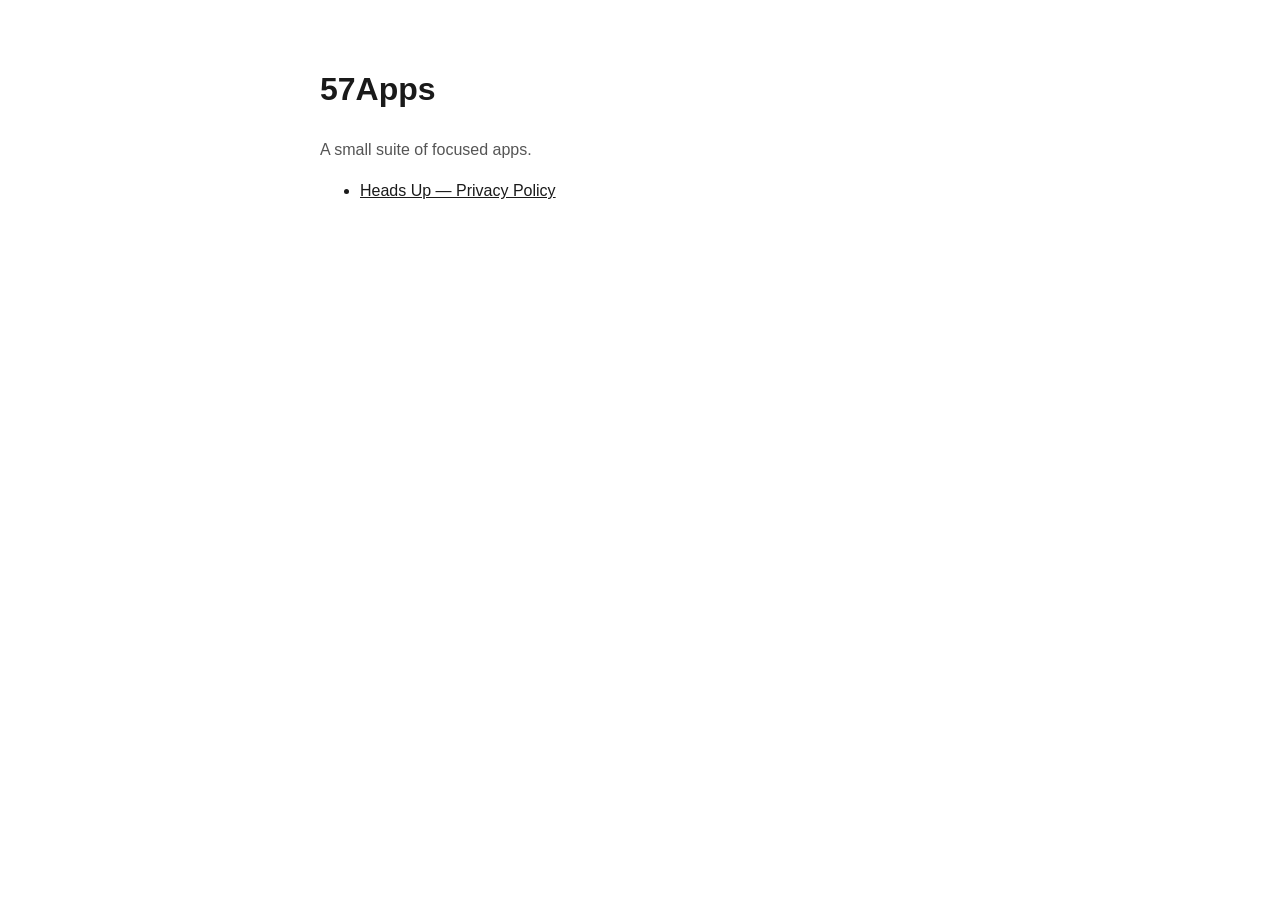
==== index.html @ acf3e6bf "Add 57Apps landing page and Heads Up privacy policy Static pages for GitHub Pages hosting: a landing" ====
<!doctype html>
<html lang="en">
<head>
<meta charset="utf-8">
<meta name="viewport" content="width=device-width, initial-scale=1">
<title>57Apps</title>
<style>
  :root { color-scheme: light dark; --bg:#fff; --fg:#1a1a1a; --muted:#555; }
  @media (prefers-color-scheme: dark) { :root { --bg:#14161a; --fg:#e8e8e8; --muted:#a0a0a0; } }
  body {
    background: var(--bg); color: var(--fg);
    font-family: -apple-system, BlinkMacSystemFont, "Segoe UI", Roboto, Helvetica, Arial, sans-serif;
    max-width: 640px; margin: 4rem auto; padding: 0 1.5rem; line-height: 1.6;
  }
  a { color: inherit; text-decoration: underline; }
  .muted { color: var(--muted); }
</style>
</head>
<body>
<h1>57Apps</h1>
<p class="muted">A small suite of focused apps.</p>
<ul>
  <li><a href="headsup/privacy-policy.html">Heads Up — Privacy Policy</a></li>
</ul>
</body>
</html>
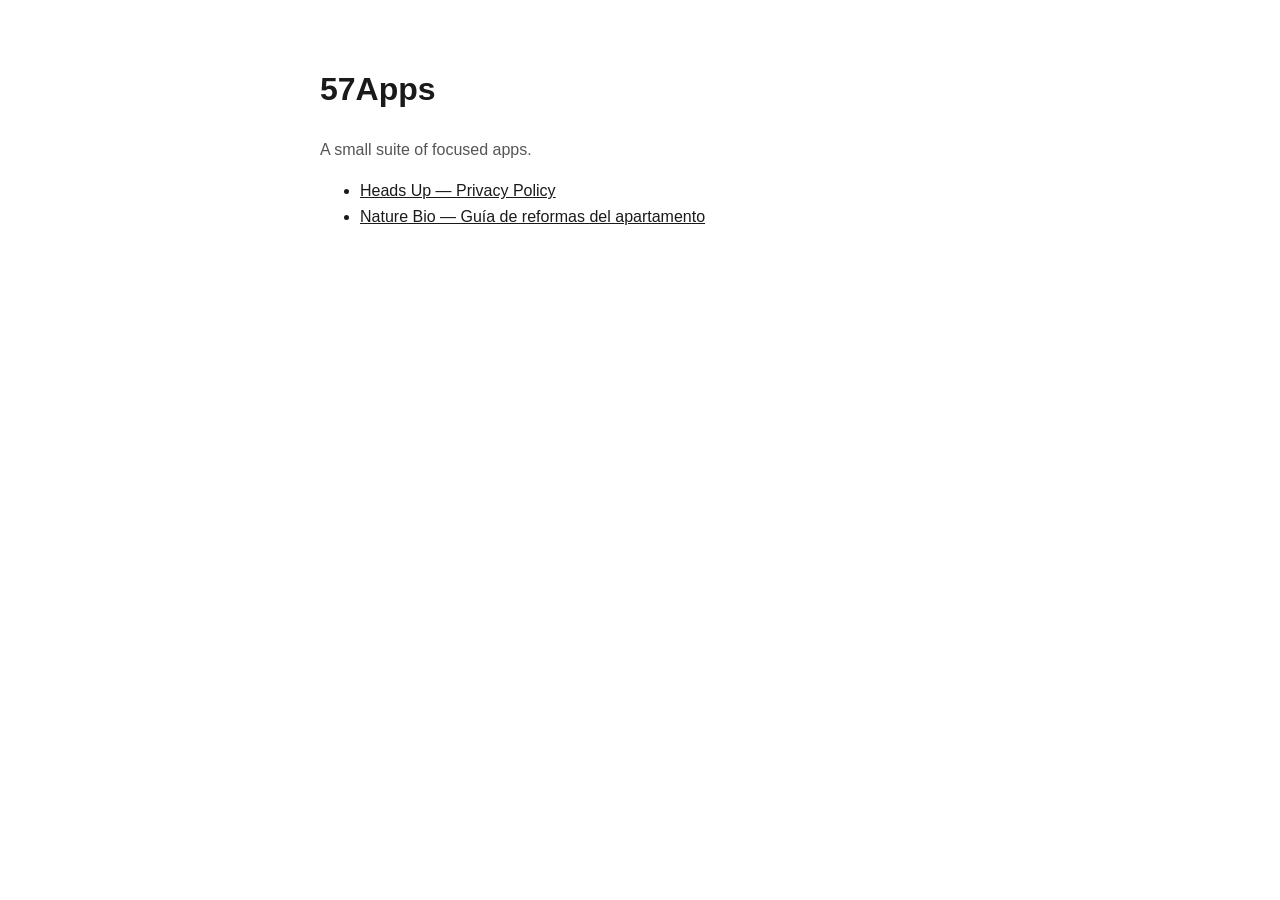
==== commit 636e7729: "Add Nature Bio reforms helper page Interactive guide to the Torre 4 reform price list, at /reformas-" ====
--- a/index.html
+++ b/index.html
@@ -21,6 +21,7 @@
 <p class="muted">A small suite of focused apps.</p>
 <ul>
   <li><a href="headsup/privacy-policy.html">Heads Up — Privacy Policy</a></li>
+  <li lang="es"><a href="reformas-nature-bio/">Nature Bio — Guía de reformas del apartamento</a></li>
 </ul>
 </body>
 </html>
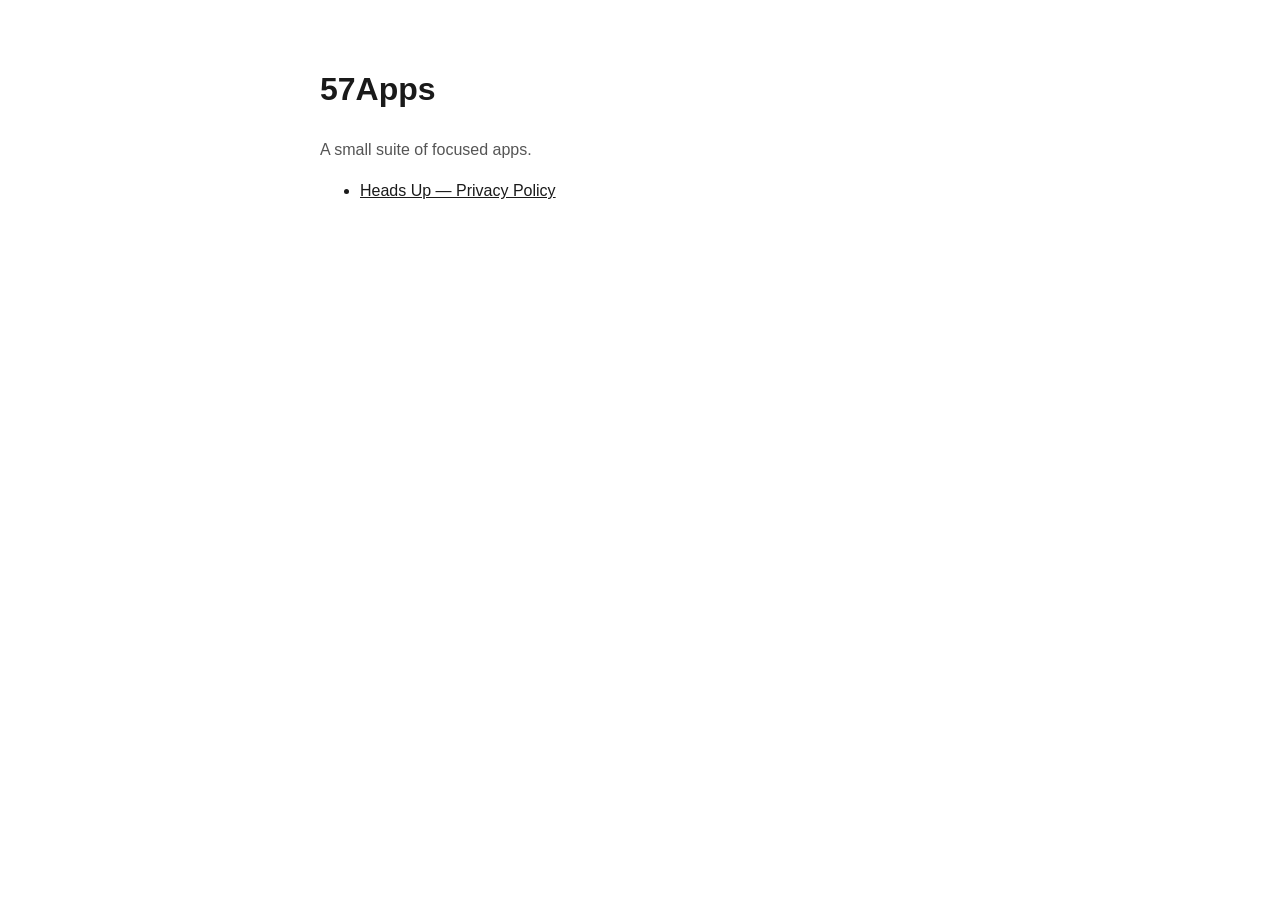
==== commit fb9f48d3: "Keep the reforms page out of search and off the landing The price list behind this page arrived by e" ====
--- a/index.html
+++ b/index.html
@@ -21,7 +21,6 @@
 <p class="muted">A small suite of focused apps.</p>
 <ul>
   <li><a href="headsup/privacy-policy.html">Heads Up — Privacy Policy</a></li>
-  <li lang="es"><a href="reformas-nature-bio/">Nature Bio — Guía de reformas del apartamento</a></li>
 </ul>
 </body>
 </html>
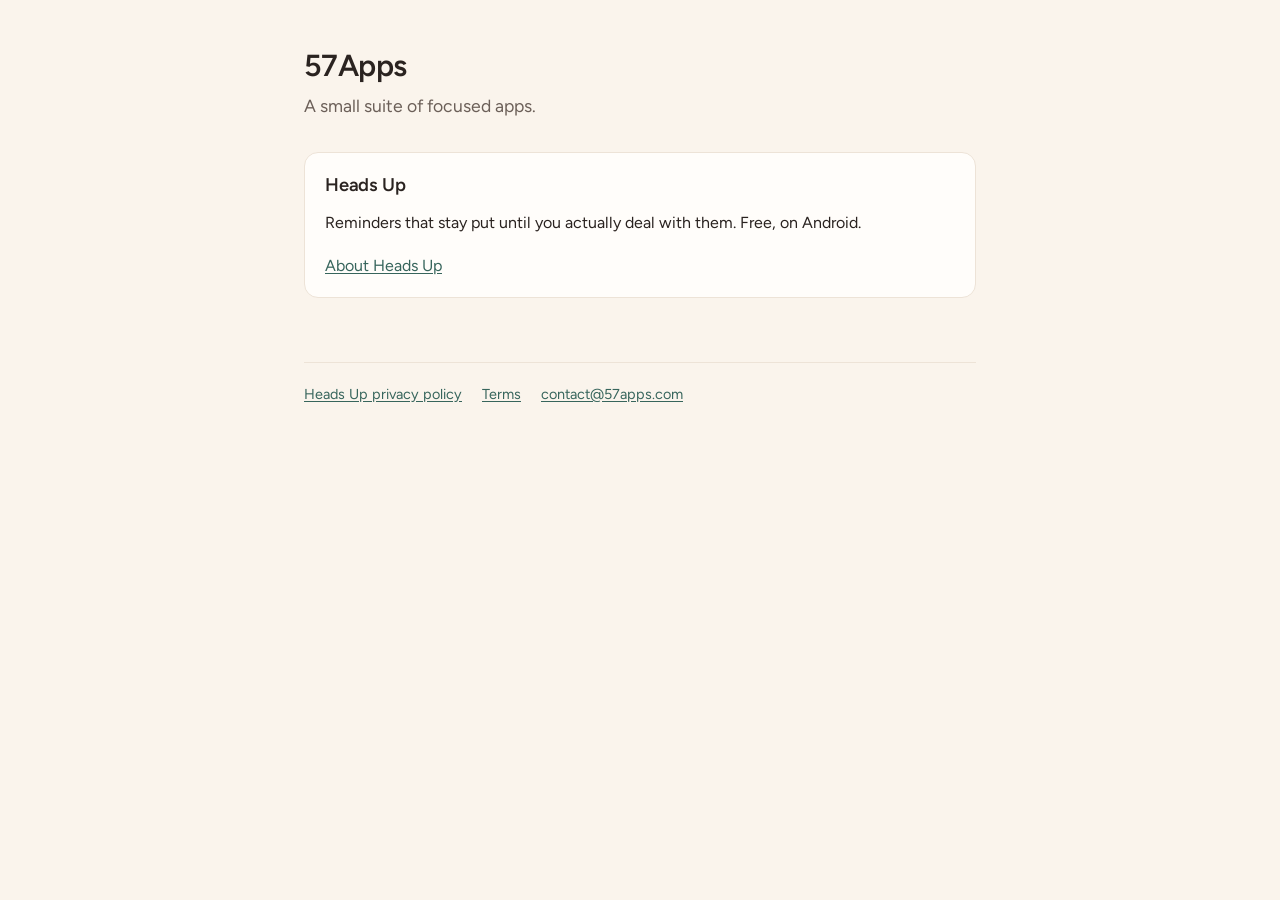
==== commit b945a4f2: "Publish the Heads Up pages the app already links to The app's Settings and sign-in consent line open" ====
--- a/index.html
+++ b/index.html
@@ -4,23 +4,30 @@
 <meta charset="utf-8">
 <meta name="viewport" content="width=device-width, initial-scale=1">
 <title>57Apps</title>
-<style>
-  :root { color-scheme: light dark; --bg:#fff; --fg:#1a1a1a; --muted:#555; }
-  @media (prefers-color-scheme: dark) { :root { --bg:#14161a; --fg:#e8e8e8; --muted:#a0a0a0; } }
-  body {
-    background: var(--bg); color: var(--fg);
-    font-family: -apple-system, BlinkMacSystemFont, "Segoe UI", Roboto, Helvetica, Arial, sans-serif;
-    max-width: 640px; margin: 4rem auto; padding: 0 1.5rem; line-height: 1.6;
-  }
-  a { color: inherit; text-decoration: underline; }
-  .muted { color: var(--muted); }
-</style>
+<meta name="description" content="A small suite of focused apps.">
+<meta name="theme-color" content="#FAF4EC" media="(prefers-color-scheme: light)">
+<meta name="theme-color" content="#191512" media="(prefers-color-scheme: dark)">
+<link rel="icon" type="image/png" sizes="32x32" href="/favicon-32.png">
+<link rel="apple-touch-icon" href="/apple-touch-icon.png">
+<link rel="stylesheet" href="/style.css">
 </head>
 <body>
+
 <h1>57Apps</h1>
-<p class="muted">A small suite of focused apps.</p>
-<ul>
-  <li><a href="headsup/privacy-policy.html">Heads Up — Privacy Policy</a></li>
-</ul>
+<p class="lede">A small suite of focused apps.</p>
+
+<div class="card">
+  <h2>Heads Up</h2>
+  <p>Reminders that stay put until you actually deal with them. Free, on
+  Android.</p>
+  <p><a href="/headsup/">About Heads Up</a></p>
+</div>
+
+<footer class="site">
+  <a href="/headsup/privacy-policy.html">Heads Up privacy policy</a>
+  <a href="/headsup/terms.html">Terms</a>
+  <a href="mailto:contact@57apps.com">contact@57apps.com</a>
+</footer>
+
 </body>
 </html>
--- a/style.css
+++ b/style.css
@@ -0,0 +1,204 @@
+/* Hearth, on the web.
+ *
+ * The colours are copied across from lib/theme/hearth_colors.dart in the
+ * Heads Up repo, which is the only place in the app allowed to hold a hex
+ * literal. If a token is retuned there, retune it here too — this file is
+ * the one place on the site that knows what a colour is.
+ *
+ * Figtree is self-hosted rather than pulled from Google Fonts. A CDN link
+ * would make a third-party request that the privacy policy would then have
+ * to disclose, and it would cost the site the plainest true thing it can
+ * say: that it loads nothing from anyone else.
+ */
+
+@font-face {
+  font-family: 'Figtree';
+  src: url('/fonts/Figtree-400.ttf') format('truetype');
+  font-weight: 400;
+  font-display: swap;
+}
+
+@font-face {
+  font-family: 'Figtree';
+  src: url('/fonts/Figtree-600.ttf') format('truetype');
+  font-weight: 600;
+  font-display: swap;
+}
+
+:root {
+  color-scheme: light dark;
+  --bg: #FAF4EC;
+  --surface: #FFFDFA;
+  --fg: #2A2320;
+  --muted: #6B5F58;
+  --faint: #8A7B72;
+  --edge: #EDE3D7;
+  --primary: #37655C;
+  --accent: #A8442A;
+}
+
+@media (prefers-color-scheme: dark) {
+  :root {
+    --bg: #191512;
+    --surface: #241E19;
+    --fg: #F4EDE5;
+    --muted: #C7B8AC;
+    --faint: #A99C92;
+    --edge: #332B25;
+    --primary: #8FC3B6;
+    --accent: #F09B76;
+  }
+}
+
+body {
+  background: var(--bg);
+  color: var(--fg);
+  font-family: 'Figtree', -apple-system, BlinkMacSystemFont, 'Segoe UI',
+    Roboto, Helvetica, Arial, sans-serif;
+  line-height: 1.65;
+  max-width: 42rem;
+  margin: 0 auto;
+  padding: 3rem 1.5rem 5rem;
+  -webkit-text-size-adjust: 100%;
+}
+
+h1 {
+  font-size: 1.9rem;
+  font-weight: 600;
+  line-height: 1.2;
+  letter-spacing: -0.02em;
+  margin: 0 0 0.4rem;
+}
+
+h2 {
+  font-size: 1.15rem;
+  font-weight: 600;
+  letter-spacing: -0.01em;
+  margin: 2.5rem 0 0.6rem;
+}
+
+h3 {
+  font-size: 1rem;
+  font-weight: 600;
+  margin: 1.6rem 0 0.4rem;
+}
+
+p, ul, ol, table {
+  margin: 0 0 1rem;
+}
+
+ul, ol {
+  padding-left: 1.3rem;
+}
+
+li {
+  margin-bottom: 0.35rem;
+}
+
+a {
+  color: var(--primary);
+  text-underline-offset: 0.15em;
+}
+
+strong {
+  font-weight: 600;
+}
+
+.lede {
+  font-size: 1.1rem;
+  color: var(--muted);
+  margin-bottom: 2rem;
+}
+
+.updated {
+  color: var(--faint);
+  font-size: 0.9rem;
+  margin: 0 0 2.5rem;
+}
+
+/* Nothing in Hearth is sharp; the smallest radius in the system is 10px. */
+.card {
+  background: var(--surface);
+  border: 1px solid var(--edge);
+  border-radius: 14px;
+  padding: 1.1rem 1.25rem;
+  margin: 0 0 1.25rem;
+}
+
+.card :last-child {
+  margin-bottom: 0;
+}
+
+.card h2, .card h3 {
+  margin-top: 0;
+}
+
+/* For the things a reader most needs to notice — the ones a policy would
+ * normally bury. */
+.callout {
+  border-left: 3px solid var(--accent);
+  padding-left: 1rem;
+  margin: 0 0 1.25rem;
+}
+
+table {
+  border-collapse: collapse;
+  width: 100%;
+  font-size: 0.95rem;
+}
+
+th, td {
+  text-align: left;
+  vertical-align: top;
+  padding: 0.5rem 0.75rem 0.5rem 0;
+  border-bottom: 1px solid var(--edge);
+}
+
+th {
+  font-weight: 600;
+  color: var(--muted);
+}
+
+/* Wide content scrolls inside itself rather than the page. */
+.scroll-x {
+  overflow-x: auto;
+}
+
+header.site {
+  display: flex;
+  align-items: center;
+  gap: 0.7rem;
+  margin-bottom: 2.5rem;
+}
+
+header.site svg {
+  border-radius: 10px;
+  flex: none;
+}
+
+header.site a {
+  color: var(--muted);
+  font-weight: 600;
+  text-decoration: none;
+  letter-spacing: -0.01em;
+}
+
+footer.site {
+  margin-top: 4rem;
+  padding-top: 1.25rem;
+  border-top: 1px solid var(--edge);
+  color: var(--faint);
+  font-size: 0.9rem;
+}
+
+footer.site a {
+  margin-right: 1rem;
+  display: inline-block;
+}
+
+.back {
+  display: inline-block;
+  margin-bottom: 1.5rem;
+  color: var(--muted);
+  font-size: 0.9rem;
+}
